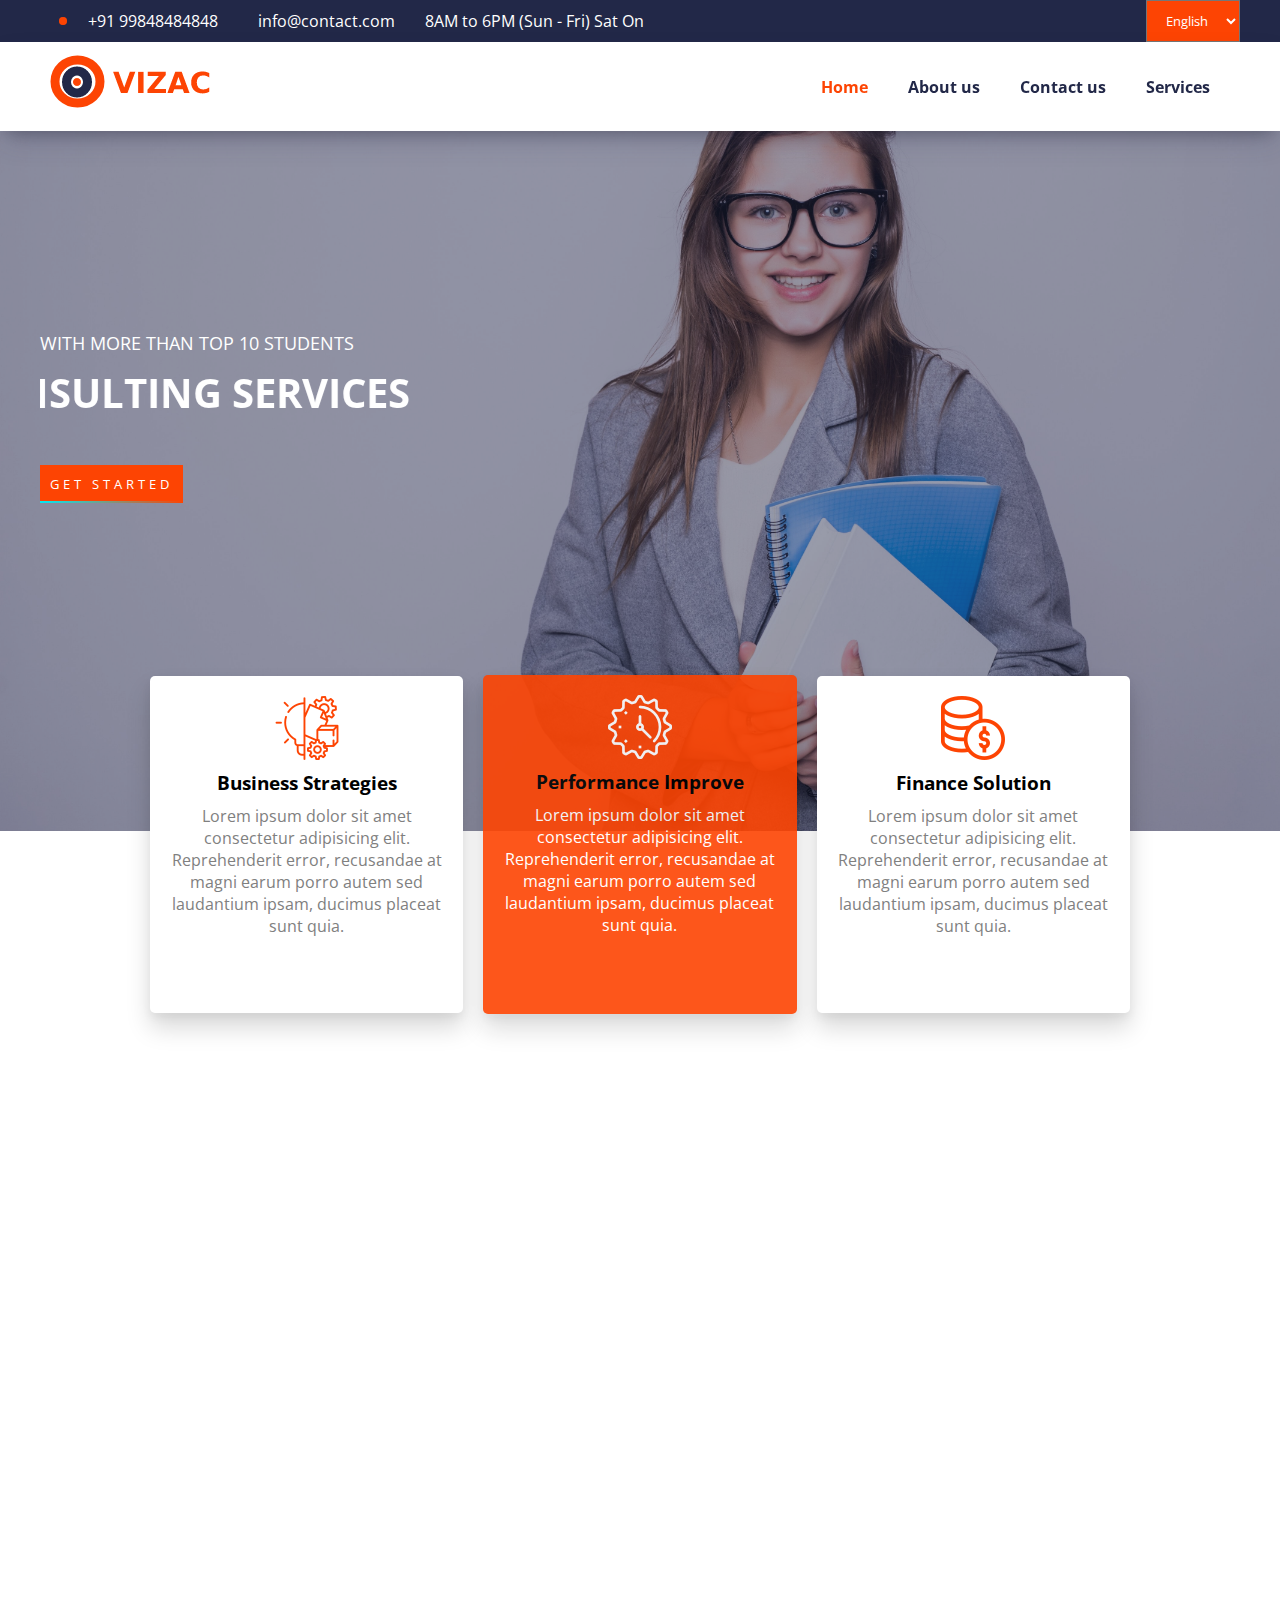
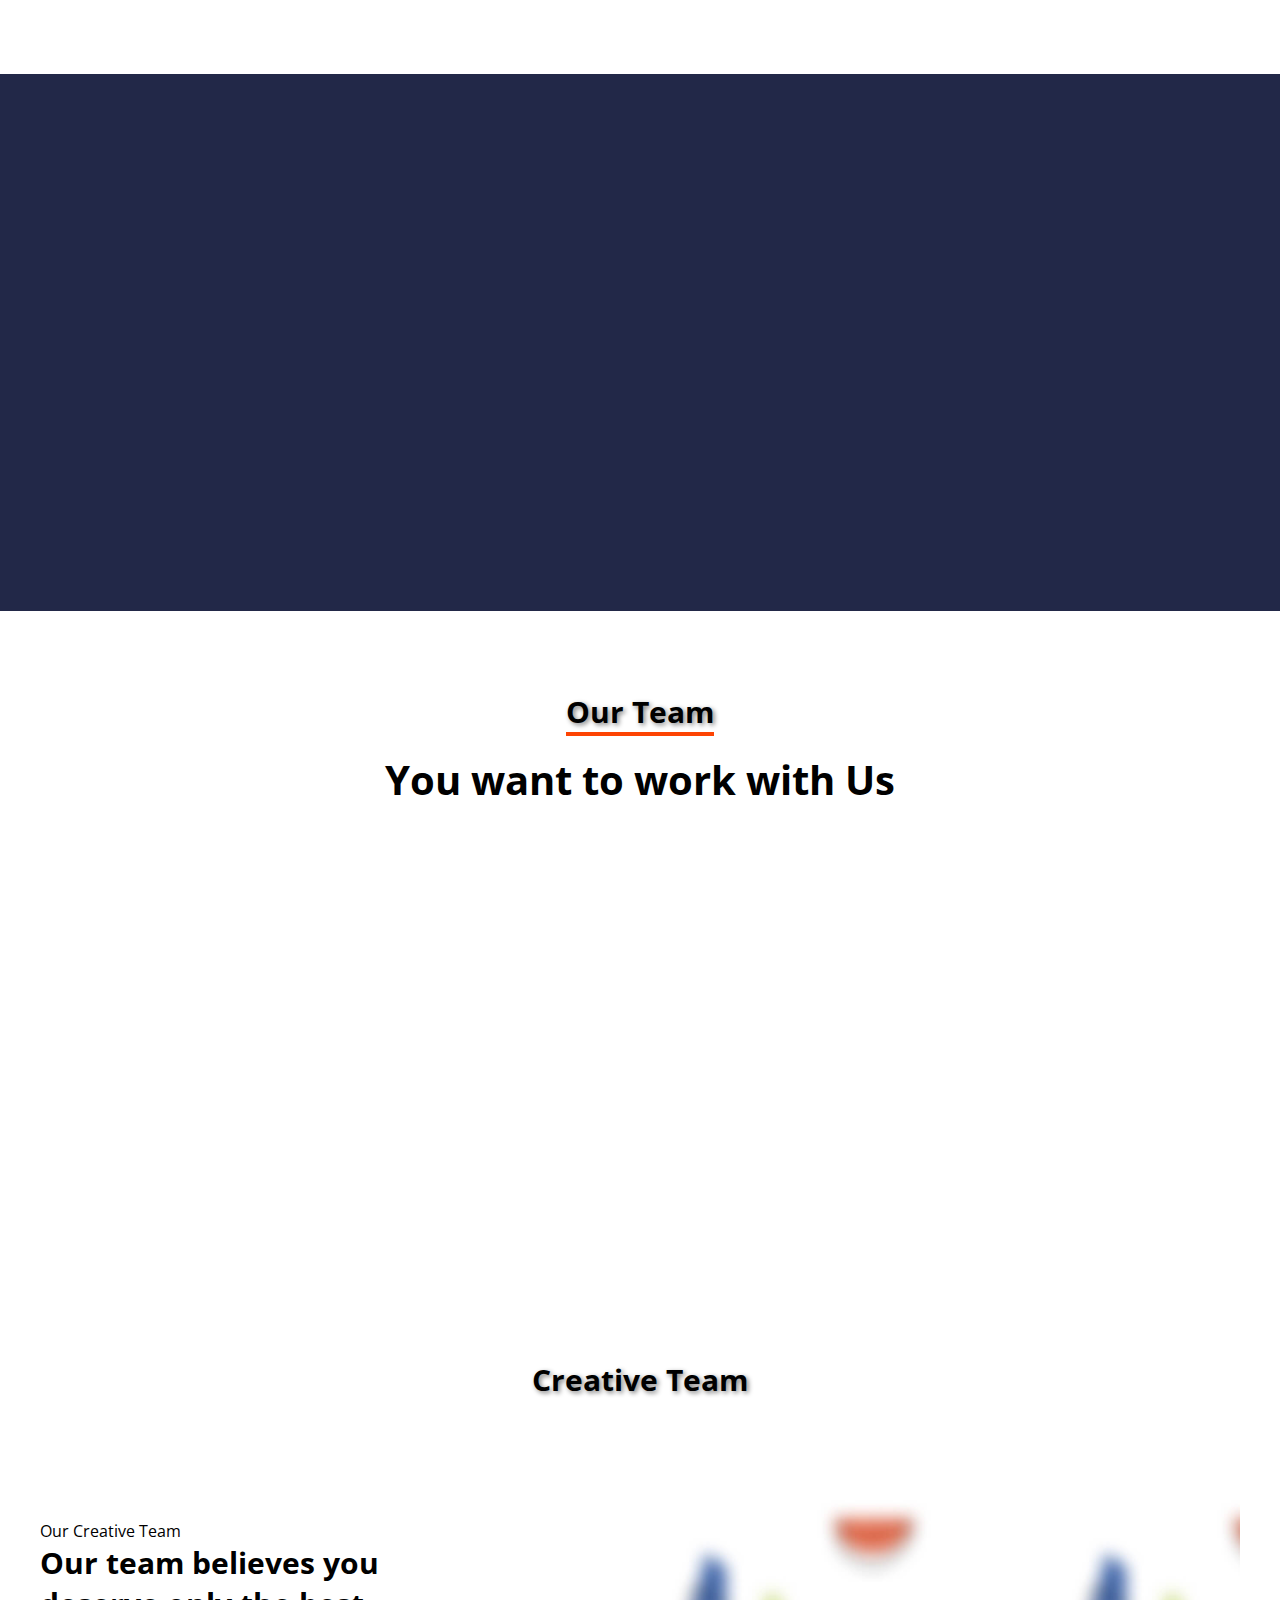
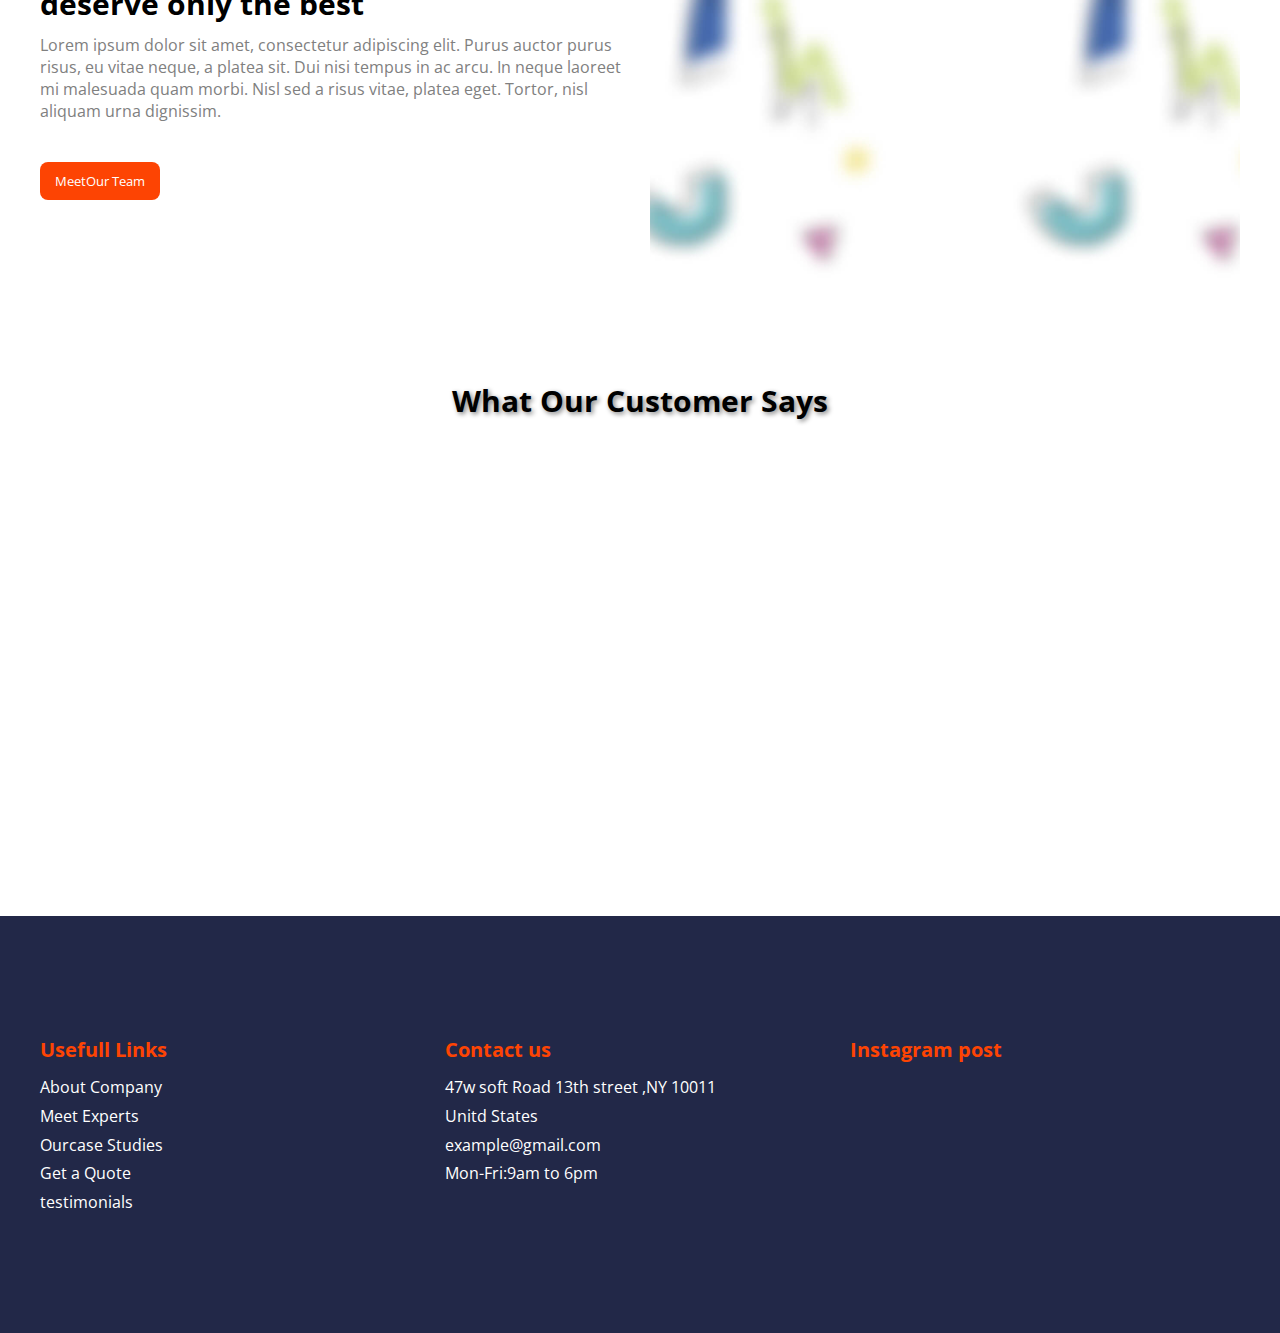
==== images/html/index.html @ 55413242 "12:52 PM 27-12-2022" ====
<!DOCTYPE html>
		<html>
		<head>
			<meta charset="utf-8">
			<meta name="viewport" content="width=device-width, initial-scale=1">
			<link rel="stylesheet" href="../css/style.css">
			<!-- for responsive css link -->
			<link rel="stylesheet" href="../css/responsive.css">

			<link href="https://cdn.jsdelivr.net/npm/remixicon@2.2.0/fonts/remixicon.css" rel="stylesheet">
			<link href="https://cdn.jsdelivr.net/npm/remixicon@2.2.0/fonts/remixicon.css" rel="stylesheet">
			<link href="https://cdn.jsdelivr.net/npm/remixicon@2.2.0/fonts/remixicon.css" rel="stylesheet">
			<title>Vizac Business Consulting</title>
			<link rel="icon" type="image/x-icon" href="../images/fav.png">
			<!-- Animation link -->
			<link rel="stylesheet" href="../css/animate.css">
			<!-- Owl carousel css -->
			<link rel="stylesheet" href="../css/owl.carousel.min.css">
		    <link rel="stylesheet" href="../css/owl.theme.default.min.css">
			<link href="https://fonts.googleapis.com/css2?family=Open+Sans:ital,wght@0,300;0,400;0,500;0,600;0,700;0,800;1,300;1,400;1,500;1,600;1,700;1,800&display=swap" rel="stylesheet">
		    <link href="https://cdn.jsdelivr.net/npm/remixicon@2.2.0/fonts/remixicon.css" rel="stylesheet">
		</head>
		<body>
			<!-- Header Section Start Here -->
		<div class="header">
			<div class="container">
				<div class="mainbox">
					<div class="iconbx1">
						<div class="indicator">	
								<div class="line"></div>
								<div class="live-dot"></div>
						</div>
						<div class="social">
							<a href="#"> <i class="ri-smartphone-fill"></i> +91 99848484848</a>
						</div>
						
						<div class="social  mail">
							<a href="#"> <i class="ri-mail-fill"></i> info@contact.com</a>
						</div>
						
						<div class="social mail">
							<p> <i class="ri-alarm-fill"></i> 8AM to 6PM (Sun - Fri) Sat On</p>
						</div>
					

					</div>
					<div class="iconbx2">
						<select class="select">
							<option value="english">English</option>
							<option value="english">Hindi</option>
							<option value="english">Urdu</option>
							<option value="english">Arabic</option>

						</select>
					</div>
				</div>
			</div>
		</div>
		<!-- Second header start here -->
		<div class="header1">
			<div class="container">
				<div class="mainbox1">
					<div class="logo wow zoomIn"data-wow-duration="1s" data-wow-offset="100" style="visibility: visible; animation-duration: 1s; animation-name: zoomIn;">
						<a href="index.html"><img src="../images/logo.png"></a>
						<!-- <img src=""> <-->	
					</div>
					<div class="box1">
						<ul class="menu">
							<li><a href="#"style="color: #fd4403;">Home</a></li>
							<li><a href="about.html">About us</a></li>
							<li><a href="contact.html">Contact us</a></li>
							<li><a href="services.html">Services</a></li>
						
							<!-- <li><a href="#">Blog</a></li>
							<li><a href="#">Pages</a></li>
							<li><a href="#">Case Study</a></li> -->
							<!-- <i class="ri-search-line"></i> -->
						</ul>
							<div class="barger">
							<i class="ri-menu-line"></i>
						    </div>
						
					</div>
				</div>
			</div>
		</div>
	  
		<!-- Hero section start here -->
		<div class="bg1">
			<div class="container">
			 <div class="parent">
			 	<p class="para1 wow bounceInUp">With more than top 10 Students</p>
			 	<marquee direction="right"scrollamount="10" style="max-width:500px">
				<h1 class="heading2">Providing Quality Consulting Services</h1>
			 	</marquee>
				<div class="box2">
				<button class="bt">Get Started <i class="ri-arrow-right-s-line"></i>
			              <span></span>
		                  <span></span>
		                  <span></span>
		                  <span></span>                
				</button>
		
				</div>
			 </div>
			     
			</div>
		</div>
		<!-- Here section close here -->

		<div class="container1">
			<div class="mainbox2">
				<div>
					<img src="../icons/idea.png">
					<h3 class="headbx"> Business Strategies</h3>
					<p class="para">Lorem ipsum dolor sit amet consectetur adipisicing elit. Reprehenderit error, recusandae at magni earum porro autem sed laudantium ipsam, ducimus placeat sunt quia.</p>
				   <button class="btn2 wow pulse animated"data-wow-delay="300ms" data-wow-duration="1s">Get Started <i class="ri-arrow-right-s-line"></i></button>
				</div>
				<div>
					<img src="../icons/time.png">
					<h3 class="headbx"> Performance Improve</h3>
					<p class="para2">Lorem ipsum dolor sit amet consectetur adipisicing elit. Reprehenderit error, recusandae at magni earum porro autem sed laudantium ipsam, ducimus placeat sunt quia. </p>
				    <button class="btnn wow pulse animated"data-wow-delay="300ms" data-wow-duration="1s">Get Started <i class="ri-arrow-right-s-line"></i></button>
					</div>
				<div>
					<img src="../icons/money.png">
		            <h3 class="headbx">Finance Solution</h3>
					<p class="para">Lorem ipsum dolor sit amet consectetur adipisicing elit. Reprehenderit error, recusandae at magni earum porro autem sed laudantium ipsam, ducimus placeat sunt quia.</p>

				    <button class="btn2 wow pulse animated"data-wow-delay="300ms"  data-wow-duration="1s">Get Started <i class="ri-arrow-right-s-line"></i></button>
					</div>

			</div>
		</div>

		<!-- first Section -->
		<section>                 
			<div class="container section" >
				<div class="mainboox1 wow bounceInDown center"data-wow-duration="1s" data-wow-delay="1s">
					<div class="bx1 wow bounceInRight">
						<img src="../images/imgs.jpg" class="image">
						<div class="overlay">
							<div class="text">Saika jannat</div>
						</div>
					</div>
					<div class="bx2">
						<h1 class="headbx1"><span style="color:#222848; border-bottom: 3px solid #fd4403; font-weight: bold;">Our Mission</span> Values and Moto</h1>
						<p class="parabx1">Lorem ipsum, dolor, sit amet consectetur adipisicing elit. Explicabo, dolorem, quo dolores earum perferendis et vitae soluta obcaecati sint eius in. Corporis rem voluptas soluta? Eveniet doloremque, et. Reiciendis, ipsam?</p>
						<br><br>
						<p class="down"><i class="ri-arrow-drop-down-line"></i> Reprehenderit error, recusandae at magni </p>
						<p class="down"> <i class="ri-arrow-drop-down-line"></i> Reprehenderit error, recusandae at magni</p>
						<p class="down"> <i class="ri-arrow-drop-down-line"></i> Reprehenderit error, recusandae at magni</p>
				        <button class="btn3 wow pulse animated"data-wow-delay="300ms"  data-wow-duration="1s">Get Started <i class="ri-arrow-right-s-line"></i></button>
					</div>
				</div>
			</div>
			
		</section>
		<!-- Services Section -->

		<section class="header3">
			<div class="container">
				<div class="mainboox2">
					<div class="header3imgbx">
						<img src="../images/p.png"class="image1 wow slideInLeft"data-wow-duration="1s" data-wow-delay="1s">
					</div>
					<div class="servicesbx wow slideInRight"data-wow-duration="1s" data-wow-delay="1s">
						<p class="parabx2">OUR SERVICES</p>
						<h2 class="headbx2">Number Speak Our Past & Feature</h2>
						<div class="yearbox">
						<div>
							<h3>25+ </h3>
							<p>Years Of Experience</p>
						</div>
						<div>
							<h3>783+ </h3>
							<p>Happy Customers</p>
						</div>
					</div>
					</div>
					
					
				</div>
			</div>
		</section>
		<!-- Contact Section -->
		<section>     

		 <div class="container">
		 	<h1 class="headingbox1 logo"><span style="border-bottom:4px solid #fd4403;">Our Team</span></h1>
		 	<h1 class="headingbox2">You want to work with Us</h1>
		 	<div class="mainbooox wow bounceInLeft center "data-wow-duration="1s" data-wow-delay="1s">
		 	<div class="nametxt">
		 	<div class="imgbx1">
		 	<img src="../images/img3.jpg">
		 	</div>
		         <h3>Mitchel Sweedon</h3>
		         <p>CEO & Founder</p>
		         <div class="socialbox">
		   			<i class="ri-facebook-fill"></i>
		   			<i class="ri-twitter-fill"></i>
		   			<i class="ri-linkedin-fill"></i>
		   			<i class="ri-google-fill"></i>
				  </div>
		 		</div>
		 		<div class="nametxt">
		 			<div class="imgbx1">
		 	                <img src="../images/imgs.jpg">
		 	                </div>
		 		  <h3>Mitchel Sweedon</h3>
		          <p>CEO & Founder</p>
		           <div class="socialbox">
		   			<i class="ri-facebook-fill"></i>
		   			<i class="ri-twitter-fill"></i>
		   			<i class="ri-linkedin-fill"></i>
		   			<i class="ri-google-fill"></i>
				  </div>
		 		</div>
		 		<div class="nametxt  wow bounceInLeft center"data-wow-duration="1s" data-wow-delay="1s">
		 			<div class="imgbx1">
		 	                <img src="../images/img2.jpg">
		 	                </div>
		 		   <h3>Mitchel Sweedon</h3>
		           <p>CEO & Founder</p>
		           <div class="socialbox">
		   			<i class="ri-facebook-fill"></i>
		   			<i class="ri-twitter-fill"></i>
		   			<i class="ri-linkedin-fill"></i>
		   			<i class="ri-google-fill"></i>
				  </div>
		 		</div>
		 	</div>
		 </div>
			
		</section>
		<!-- section of skills -->
		<!--  <div class="heading6 wow pulse animated"data-wow-delay="300ms"  data-wow-duration="1s">
				<h1><span style="border-bottom:5px solid #fd4403;text-shadow: 2px 2px 5px grey;">My Skills</span></h1>
		 </div> -->
		<!-- <section class="header4">

			<div class="container">
				<div class="progresbx">
					
					<div class="skills">
						<div class="outer">
							<div class="inner">
								<div id="number">
								90%
								</div>
							</div>
							<svg xmlns="http://www.w3.org/2000/svg" version="1.1" width="160px" height="160px">
				         <defs>
				            <linearGradient id="GradientColor">
				               <stop offset="0%" stop-color="#e91e63" />
				               <stop offset="100%" stop-color="#673ab7" />
				            </linearGradient>
				         </defs>
		                   <circle cx="80" cy="80" r="70" stroke-linecap="round" />
		                </svg>
						</div>
						<h3 class="skiltitle">HTML</h3>

					</div>
					<div class="skills">
						<div class="outer1">
							<div class="inner">
								<div id="number">
									80%
								</div>
							</div>
							<svg xmlns="http://www.w3.org/2000/svg" version="1.1" width="160px" height="160px">
				         <defs>
				            <linearGradient id="GradientColor">
				               <stop offset="0%" stop-color="#e91e63" />
				               <stop offset="100%" stop-color="#673ab7" />
				            </linearGradient>
				         </defs>
		                   <circle cx="80" cy="80" r="70" stroke-linecap="round" />
		                </svg>
						</div>
						<h3 class="skiltitle">CSS</h3>
					</div>
					<div class="skills">
						<div class="outer2">
							<div class="inner">
								<div id="number">
								50%
								</div>
							</div>
							<svg xmlns="http://www.w3.org/2000/svg" version="1.1" width="160px" height="160px">
				         <defs>
				            <linearGradient id="GradientColor">
				               <stop offset="0%" stop-color="#e91e63" />
				               <stop offset="100%" stop-color="#673ab7" />
				            </linearGradient>
				         </defs>
		                   <circle cx="80" cy="80" r="70" stroke-linecap="round" />
		                </svg>
						</div>
						<h3 class="skiltitle">Java Script</h3>
					</div>
				</div>
				<div class="progresbx">
					
					<div class="skills">
						<div class="outer3">
							<div class="inner">
								<div id="number">
								90%
								</div>
							</div>
							<svg xmlns="http://www.w3.org/2000/svg" version="1.1" width="160px" height="160px">
				         <defs>
				            <linearGradient id="GradientColor">
				               <stop offset="0%" stop-color="#e91e63" />
				               <stop offset="100%" stop-color="#673ab7" />
				            </linearGradient>
				         </defs>
		                   <circle cx="80" cy="80" r="70" stroke-linecap="round" />
		                </svg>
						</div>
						<h3 class="skiltitle">Photoshop</h3>

					</div>

					<div class="skills">
						<div class="outer4">
							<div class="inner">
								<div id="number">
									90%
								</div>
							</div>
							<svg xmlns="http://www.w3.org/2000/svg" version="1.1" width="160px" height="160px">
				         <defs>
				            <linearGradient id="GradientColor">
				               <stop offset="0%" stop-color="#e91e63" />
				               <stop offset="100%" stop-color="#673ab7" />
				            </linearGradient>
				         </defs>
		                   <circle cx="80" cy="80" r="70" stroke-linecap="round" />
		                </svg>
						</div>
						<h3 class="skiltitle">Next.js</h3>
					</div>
					<div class="skills">
						<div class="outer5">
							<div class="inner">
								<div id="number">
								60%
								</div>
							</div>
							<svg xmlns="http://www.w3.org/2000/svg" version="1.1" width="160px" height="160px">
				         <defs>
				            <linearGradient id="GradientColor">
				               <stop offset="0%" stop-color="#e91e63" />
				               <stop offset="100%" stop-color="#673ab7" />
				            </linearGradient>
				         </defs>
		                   <circle cx="80" cy="80" r="70" stroke-linecap="round" />
		                </svg>
						</div>
						<h3 class="skiltitle">React.js</h3>
					</div>
					
				</div>
			</div>
			
		</section> -->
		<!-- creative team -->
		<section>
			<div class="container">
			<h1 class="headingbox1">Creative Team</h1>	

				<div class="creativeteambx">
			     <div>
			    
		         <p class="paragraph1"> 
		         	Our Creative Team
		         </p>
		         <h1 class="headingbox3">
		         	Our team believes you <br> deserve only the best
		         </h1>
		         <p class="paragrapgh2">Lorem ipsum dolor sit amet, consectetur adipiscing elit. Purus auctor purus risus, eu vitae neque, a platea sit. Dui nisi tempus in ac arcu. In neque laoreet mi malesuada quam morbi. Nisl sed a risus vitae, platea eget. Tortor, nisl aliquam urna dignissim.</p>
		         <button class="btn4">MeetOur Team</button>
				</div>
			    
				<div class="team2">
					<ul class="menu3 ">
						<li class="list wow pulse animated" data-wow-delay="300ms"  data-wow-duration="1s" data-wow-iteration="infinite" ><img src="../images/profie2.JPG"></li>
						<li class="list wow pulse animated" data-wow-delay="300ms"  data-wow-duration="1s" data-wow-iteration="infinite" ><img src="../images/profie1.jpeg"></li>
						<li class="list wow pulse animated" data-wow-delay="300ms"  data-wow-duration="1s" data-wow-iteration="infinite" ><img src="../images/img2	.jpg"></li>
						<li class="list wow pulse animated" data-wow-delay="300ms"  data-wow-duration="1s" data-wow-iteration="infinite" ><img src="../images/profie1.jpeg"></li>
						<li class="list wow pulse animated" data-wow-delay="300ms"  data-wow-duration="1s" data-wow-iteration="infinite" ><img src="../images/profie2.jpg"></li>

					</ul>
				</div>
			   </div>
			</div>
			
		</section>
		<!-- Testimonial page -->
		<section>
			<div class="container">
			<h1 class="headingbox1">What Our Customer Says</h1>	
			<div class="testimonial owl-carousel wow bounceInUp center"data-wow-duration="2s" data-wow-delay="2s">	
				<div>
					<div class="testimonial-box">
					<p class="paratext">
					<i class="ri-double-quotes-l"></i>
					Lorem, ipsum dolor sit amet consectetur adipisicing, elit. Illum qui, repellat. Explicabo sit, consectetur alias, autem deleniti in laboriosam amet possimus natus veritatis quos vero sunt sint mollitia quas? Maiores.
					<i class="ri-double-quotes-r"></i>
				   </p>
				   <div class="profilebx">	
				   		<div class="imgbx"><img src="../images/p.png"></div>
				   		<div class="contbx">
				   			<h3>Selena Rock</h3>
				   			<p>CTO</p>
				   		</div>

				   </div>	
				</div>
				</div>
				<div>
					<div class="testimonial-box">
					<p class="paratext">
					<i class="ri-double-quotes-l"></i>
					Lorem, ipsum dolor sit amet consectetur adipisicing, elit. Illum qui, repellat. Explicabo sit, consectetur alias, autem deleniti in laboriosam amet possimus natus veritatis quos vero sunt sint mollitia quas? Maiores.
					<i class="ri-double-quotes-r"></i>
				   </p>
				   <div class="profilebx">	
				   		<div class="imgbx"><img src="../images/p.png"></div>
				   		<div class="contbx">
				   			<h3>Selena Rock</h3>
				   			<p>CTO</p>
				   		</div>
				   </div>	
				</div>
				</div>
					<div>
					<div class="testimonial-box">
					<p class="paratext">
					<i class="ri-double-quotes-l"></i>
					Lorem, ipsum dolor sit amet consectetur adipisicing, elit. Illum qui, repellat. Explicabo sit, consectetur alias, autem deleniti in laboriosam amet possimus natus veritatis quos vero sunt sint mollitia quas? Maiores.
					<i class="ri-double-quotes-r"></i>
				   </p>
				   <div class="profilebx">	
				   		<div class="imgbx"><img src="../images/p.png"></div>
				   		<div class="contbx">
				   			<h3>Selena Rock</h3>
				   			<p>CTO</p>
				   		</div>
				   </div>	
				</div>
				</div>
					<div>
					<div class="testimonial-box">
					<p class="paratext">
					<i class="ri-double-quotes-l"></i>
					Lorem, ipsum dolor sit amet consectetur adipisicing, elit. Illum qui, repellat. Explicabo sit, consectetur alias, autem deleniti in laboriosam amet possimus natus veritatis quos vero sunt sint mollitia quas? Maiores.
					<i class="ri-double-quotes-r"></i>
				   </p>
				   <div class="profilebx">	
				   		<div class="imgbx"><img src="../images/p.png"></div>
				   		<div class="contbx">
				   			<h3>Selena Rock</h3>
				   			<p>CTO</p>
				   		</div>
				   </div>	
				</div>
				</div>
			</div>

		</div>
		</section>

		<!-- Footer -->
		<section class="header3">
			<div class="container">
				<div class="mainboox4">
					<div>
						<h4 class="head1">Usefull Links</h4>
						<ul class="menu1">
							<li><a href="#">About Company</a></li>
							<li><a href="#">Meet Experts</a></li>
							<li><a href="#">Ourcase Studies</a></li>
							<li><a href="#">Get a Quote</a></li>
							<li><a href="#">testimonials</a></li>

						</ul>
					</div>
						<div>
						<ul class="menu2">
						    <h4 class="head2">Contact us</h4>
							<li><a href="#">47w soft Road 13th street ,NY 10011</a></li>
							<li><a href="#">Unitd States</a></li>
							<li><a href="#">example@gmail.com</a></li>
							<li><a href="#">Mon-Fri:9am to 6pm</a></li>

						</ul>
						<div class="icon">
							<div class="iconboox wow rollIn center"data-wow-duration="1s" data-wow-delay="1s">
								<i class="ri-whatsapp-line"></i>
								<i class="ri-facebook-line"></i>
								<i class="ri-instagram-line"></i>
							</div>
						</div>
					</div>
					<div class="post">
						<h1 class="head3">Instagram post</h1>
					  <div class="footerimgbx wow bounceInUp center"data-wow-duration="2s" data-wow-delay="2s">
					  	<div><img src="../images/imgs.jpg"></div>
						<div><img src="../images/img2.jpg"></div>
						<div><img src="../images/img3.jpg"></div>
						<div><img src="../images/img3.jpg"></div>
						<div><img src="../images/imgs.jpg"></div>
						<div><img src="../images/img2.jpg"></div>
					  </div>
				    </div>
			        </div>
		          </div>
		    </section>

		<script src="../carousel/jquery-3.6.2.min.js"></script>
		<script src="../carousel/owl.carousel.min.js"></script>
		<script>
			$(document).ready(function(){
		  $(".owl-carousel").owlCarousel();
		});
	// 		var owl = $('.owl-carousel');
	// owl.owlCarousel({
	//     items:2,
	//     loop:true,
	//     margin:20,
	//     autoplay:true,
	//     autoplayTimeout:2000,
	//     autoplayHoverPause:true

	// });
	// $('.play').on('click',function(){
	//     owl.trigger('play.owl.autoplay',[1000])
	// })
	// $('.stop').on('click',function(){
	//     owl.trigger('stop.owl.autoplay')
	// })
$('.owl-carousel').owlCarousel({
    loop:true,
    margin:10,
    responsiveClass:true,
    responsive:{
        0:{
            items:1,
            nav:true
        },
        600:{
            items:1,
            nav:false
        },
        1000:{
            items:2,
            nav:true,
            loop:false
        }
    }
})
	</script>
    <script src="../carousel/wow.min.js"></script>
     <script>
          new WOW().init();
     </script>
     <script>
     	$(document).ready (function(){
     		$(".ri-menu-line").click(function(){
     			$(".menu").slideToggle(1000);
     		})
     	});
     </script>
		</body>
		</html>
---- images/css/style.css ----
*{
	margin: 0;
	padding: 0;
    font-family: 'Open Sans', sans-serif;
} 
.header{
	width: 100%;
	background: #222848;
}
.container{
	width: 100%;
	max-width: 1200px;
	margin: auto;
}
.mainbox{
	display: flex;
	justify-content: space-between;

}

.iconbx1{
	display: flex;
}
.social{
	margin-left: 20px;
	color: white;
	display: flex;
	align-items: center;
}

.social a{
	color: white;
	text-decoration: none;
	display: flex;
	align-items: center;
}
.social a i{
	margin: 10px;
}
.social p i{
	margin-right: 10px;
}
.social p{
	display: flex;
	align-items: center;
}
.select{
	padding: 10px 15px;
	background: #fd4403;
	outline: none;
	color: white

}
.header1{
	width: 100%;
	background: white;
	position: sticky;
	top: 0;
	z-index: 10000;
	box-shadow: rgba(50, 50, 93, 0.25) 0px 13px 27px -5px, rgba(0, 0, 0, 0.3) 0px 8px 16px -8px;
}
.mainbox1{
	display: flex;
	justify-content:space-between;
	align-items: center;
	padding: 10px;
}
.logo a{
	font-size: 30px;
    text-decoration: none;
    color: #222848;

}
.menu{
	display: flex;
	align-items: center;
}
.menu li{
	list-style: none;
	margin: 0px 20px;
}
.menu li a{
	color:#222848;
	text-decoration: none;
	font-weight: bold;
}
.home{
	color: #fd4403;
}
.bg1{
	width: 100%;
	height: 700px;
	background-image: url(../images/bg1.jpg);
	background-repeat: no-repeat;
	background-position: top;
	background-size: cover;
	background-attachment: fixed;
	/*margin-top: 30px;*/
}
.bg1::before{
	content: '';
	width: 100%;
	height: 700px;
	background: #22284873;
	position: absolute;


}
.parent{
	z-index: 100;
	position: absolute;
}

.para1{
	

	padding-top: 200px;
	font-size: 18px;
	color: white;
	text-transform: uppercase;

}
.heading2{
    /*color: #fd4403!important;*/
	text-transform: uppercase;
	font-weight: bold;
	color: white;
	font-size: 40px;
	max-width: 600px;
	margin: 0;
	margin-top: 10px;
	
}
/*.btn1{
	padding: 10px 15px;
	background: #fd4403;
	border-radius: 8px;
	border: none;
	color: white;
	outline: none;
	margin-top: 50px;
	transition: 1.5s ease;
}
.btn1:hover{
	color: white;
	background: none;
	border: 2px solid #fd4403;
}*/

/*.box2::after{
	content:'';
	position: absolute;
	width: 100px;
	height: 3px;
	background: #fd4403;
	top: 20px;
	border-radius: 20px;
}*/
.box2{
	display: flex;
	position: relative;
	/*justify-content: center;*/
	align-items: center;
}
.ri-arrow-right-s-line{
	position: relative;
    top: 2px;
}
.container1{
	width: 100%;
	max-width: 1000px;
	margin: auto;
}
.mainbox2 {
    display: flex;
    justify-content: space-between;
    align-items: center;
    margin-top: -166px;
    position: relative;
    z-index: 1000;
    flex-wrap: wrap;
}

.mainbox2 > div{
         display: flex;
         justify-content: center;
         align-items: center;
         flex-flow: column;
	 	width: calc(28.33% - 10px);
	 	/*height: 300px;*/
		background: white;
		padding: 20px;
		margin: 10px;
		/*box-shadow: rgba(0, 0, 0, 0.2) 0px 12px 28px 0px, rgba(0, 0, 0, 0.1) 0px 2px 4px 0px, rgba(255, 255, 255, 0.05) 0px 0px 0px 1px inset;*/
		box-shadow: rgba(0, 0, 0, 0.15) 0px 15px 25px, rgba(0, 0, 0, 0.05) 0px 5px 10px;
		border-radius: 5px;
		transition: 1.5s ease;

	}
	.mainbox2 > div:hover{
		margin-top: -50px;
	}
	.mainbox2 > div:nth-child(2){
		background: #fd4403;
		opacity: 0.9;
		/*color: white!important;*/
	}
	.para2{
		color: white;
		display: flex;
		text-align: center;
		margin-top: 10px;
	}
	.headbx{
		text-align: center;
		margin-top: 10px;
	
	}
	.para{
		display: flex;
		text-align: center;
		color: grey;
		margin-top: 10px;

	}

	.btn2{
	padding: 10px 15px;
	background: #fd4403;
	border-radius: 8px;
	border: none;
	color: white;
	outline: none;
	margin-top: 18px;
}
	.btn3{
	padding: 10px 15px;
	background: white;
	border-radius: 8px;
	border: none;
	color: #fd4403;
	outline: none;
	margin-top: 18px;
}
.active{
	color: #fd4403!important;

}
/*.line{
	height: 5px;
	width: 100px;
	background: red;
	position: relative;
	border-radius: 10px;
	margin-top: 10px;
	margin-left: 30px;
}*/
/*.line:before {
    content: '';
    position: absolute;
    height: 5px;
    width: 29px;
    top: 9px;
    left: 92px;
    background: red;
    transform: rotate(-136deg);
}*/



.live-dot {
    top: 17px;
    height: 0.5rem;
    left: 19px;
    position: relative;
    width: 0.5rem;
    border-radius: 100%;
    background-color: #fc4403;
}

  .live-dot::after {
        content: '';
        display: block;
        height: 100%;
        position: absolute;
        width: 100%;
        
        border-radius: 100%;
        
        background-color: inherit;
        
        animation: 5s ease-out signal infinite;
        opacity: .5;
    }


@keyframes signal {
    0%{
        opacity: 0;
        transform: scale(2);
    }

    100%{
    	opacity: 0.4;
        transform: scale(3);
    }
}

.mainboox1{
	display: flex;
	width: 800px;
	background: white;
	/*box-shadow: rgba(0, 0, 0, 0.25) 0px 14px 28px, rgba(0, 0, 0, 0.22) 0px 10px 10px;*/
	box-shadow: rgba(0, 0, 0, 0.1) 0px 20px 25px -5px, rgba(0, 0, 0, 0.04) 0px 10px 10px -5px;
	margin:auto;
	flex-wrap: wrap;

}
.section{
	padding-top: 100px;

}
.bx1{
	width: 47%;
	height: 450px;
  position: relative;

}
.bx2{
	width: 50%;
	height: 450px;
	padding: 10px;

}
.image{
   object-fit: cover;
   object-position: center;
   width: 100%;
   height: 100%;

}
.overlay{
	position: absolute;
	left: 0;
	right: 0;
	top: 0;
	bottom: 0;
	background:#2228489c;
	opacity: 0;
	transition: 1.5s ease;
}
.bx1:hover .overlay{
	opacity: 1;
}
.text{
	position: absolute;
	font-size: 30px;
	transform: translate(-50%, -50%);
	top: 50%;
	color: white;
	left: 50%;
	text-align: center;
}
/*.image::before{
	content: '';
	position: absolute;
	width: 400px;
	height: 450px;
	background: #22284873;
}*/
.headbx1{
	padding-top: 40px;
	text-align: center;
	font-weight: bold;
	font-size: 25px;
	margin: 0;

}
.parabx1{
	color: grey;
	text-align: center;
	margin-top: 25px;
	line-height: 1.8;
}
	.btn3{
	padding: 10px 15px;
	background: #fd4403;
	border-radius: 8px;
	border: none;
	color: white;
	outline: none;
	display: flex;
	margin: 30px auto;

}

.header3{
	width: 100%;
	background: #222848;
	margin-top: 80px;
}
.down{
	color: grey;
	text-align: center;
}
	.btnn{
	padding: 10px 15px;
	background:white;
	border-radius: 8px;
	border: none;
	color:#fc4403!important;
	outline: none;
	display: flex;
	margin:10px auto;
	
}
.mainboox2{
	display: flex;
	justify-content: space-between;
	align-items: center;
	flex-wrap: wrap;
}
.parabx2{
	color: white;


}
.headbx2{
	font-size: 40px;
	font-weight: bold;
	color: white;
	margin: 0;
}

.servicesbx{
	display: flex;
    flex-flow: column;
    justify-content: center;
}
.image1{
	margin-top: -80px;
}

.yearbox{
	display: flex;
	justify-content: space-between;
	max-width: 310px;
	padding-top: 30px;

}
.yearbox > div{
	border-left: 5px solid #fd4403;
	padding-left: 20px

}

.yearbox > div h3{
	color: #fd4403;
}

.yearbox > div p{
	color: white;
}

.parabx2{
	color:#fd4403;
	max-width: 110px;
	padding-bottom: 5px;

	border-bottom: 3px solid #fd4403;
}
.down i{
	color:#fd4403;
	font-weight: bold;
}
.bx3{
	width: 400px;
	height: 450px;
	padding-right: 10px;

}
.bx3 input{
	width: 100%;
	height: 45px;
	/*padding-left: 5px;*/
	/*border-radius:50px;*/
	border: none;
	outline: none;
	margin: 10px;
	box-shadow: rgba(0, 0, 0, 0.1) 0px 20px 25px -5px, rgba(0, 0, 0, 0.04) 0px 10px 10px -5px;


}
textarea{
	width: 100%;
	height: 80px;
	background: white;
	box-shadow: rgba(0, 0, 0, 0.1) 0px 20px 25px -5px, rgba(0, 0, 0, 0.04) 0px 10px 10px -5px;
	border: none;
	outline: none;
	margin-top: 10px;
	padding-left: 5px;
}

.button1{
	display: flex;
	padding: 10px 20px;
	background:#fd4403;
	color: white;
	margin: 15px auto;
	border-radius: 8px;
	border: none;
	outline: none;
}

/*.contact{
text-align: center;
font-size: 40px;
font-weight: bold;
margin: 0;

}*/

.skills{
	width: 100px;
	height: 100px;
	/*background: red;*/
	position: relative;
}
.outer{
	width: 100px;
	height: 100px;
	border-radius: 50%;
	/*border: 1px solid red;*/
     box-shadow: rgba(0, 0, 0, 0.1) 0px 20px 25px -5px, rgba(0, 0, 0, 0.04) 0px 10px 10px -5px;
	padding: 25px;
	/*background: linear-gradient(red,orange);*/
	stroke: url(#GradientColor);
	stroke-width: 20px;
	stroke-dasharray: 389px;
}

.outer1{
	width: 100px;
	height: 100px;
	border-radius: 50%;
	/*border: 1px solid red;*/
     box-shadow: rgba(0, 0, 0, 0.1) 0px 20px 25px -5px, rgba(0, 0, 0, 0.04) 0px 10px 10px -5px;
	padding: 25px;
	/*background: linear-gradient(red,orange);*/
	stroke: url(#GradientColor);
	stroke-width: 20px;
	stroke-dasharray: 375px;
}
.outer2{
	width: 100px;
	height: 100px;
	border-radius: 50%;
	/*border: 1px solid red;*/
     box-shadow: rgba(0, 0, 0, 0.1) 0px 20px 25px -5px, rgba(0, 0, 0, 0.04) 0px 10px 10px -5px;
	padding: 25px;
	/*background: linear-gradient(red,orange);*/
	stroke: url(#GradientColor);
	stroke-width: 20px;
	stroke-dasharray: 350px;
}
.outer3{
	width: 100px;
	height: 100px;
	border-radius: 50%;
	/*border: 1px solid red;*/
     box-shadow: rgba(0, 0, 0, 0.1) 0px 20px 25px -5px, rgba(0, 0, 0, 0.04) 0px 10px 10px -5px;
	padding: 25px;
	/*background: linear-gradient(red,orange);*/
	stroke: url(#GradientColor);
	stroke-width: 20px;
	stroke-dasharray: 389px;
}
.outer4{
	width: 100px;
	height: 100px;
	border-radius: 50%;
	/*border: 1px solid red;*/
     box-shadow: rgba(0, 0, 0, 0.1) 0px 20px 25px -5px, rgba(0, 0, 0, 0.04) 0px 10px 10px -5px;
	padding: 25px;
	/*background: linear-gradient(red,orange);*/
	stroke: url(#GradientColor);
	stroke-width: 20px;
	stroke-dasharray: 389px;
}
.outer5{
	width: 100px;
	height: 100px;
	border-radius: 50%;
	/*border: 1px solid red;*/
     box-shadow: rgba(0, 0, 0, 0.1) 0px 20px 25px -5px, rgba(0, 0, 0, 0.04) 0px 10px 10px -5px;
	padding: 25px;
	/*background: linear-gradient(red,orange);*/
	stroke: url(#GradientColor);
	stroke-width: 20px;
	stroke-dasharray: 360px;
}
.inner{
	width: 90px;
	height: 90px;
	position: absolute;
    top: 30px;
    left: 28px;
	border-radius: 50%;
	box-shadow: rgba(50, 50, 93, 0.25) 0px 2px 5px -1px, rgba(0, 0, 0, 0.3) 0px 1px 3px -1px;
	/*border: 1px solid red;*/
	display: flex;
	align-items: center;
	justify-content: center;

}
#number{
	font-weight: bold;
	color: #555;
}
circle{
	fill: none;
	stroke: url(#GradientColor);
	stroke-width: 20px;
	/*stroke-dasharray: 472px;
	stroke-dashoffset: 0;*/
	animation: saika 2s linear forwards;
}
svg{
	
    position: absolute;
    top: -3px;
    left: -5px;

}
@keyframes saika{
	100%{
		stroke-dashoffset: 765;
	}
}

.header4{
	width: 100%;
	padding-bottom: 250px;
	background: #ececec61;

}

.progresbx{
	display: flex;
	justify-content: space-between;
	max-width: 800px;
	margin: auto;
	align-items: center;
	padding-top: 150px;
	flex-wrap:wrap;

}
.heading6{
	text-align: center;
	margin-top: 50px;
	margin-bottom: 50px;
}
.skiltitle{
	text-align: center;
    margin-top: 20px;
    margin-left: 27px;
    color: #626262e8;
}
.testimonial{
	display: flex;
	justify-content: space-between;
	align-items: center;
    padding-top: 70px;
}
.testimonial > div{
	/*width: calc(50% - 10px);*/
	/*height: 350px;*/
	border-radius: 10px;
	/*padding: 30px;*/
	background: white;
     /*box-shadow: rgba(33, 35, 38, 0.1) 0px 10px 10px -10px;*/
     /*box-shadow: rgba(17, 17, 26, 0.1) 0px 4px 16px, rgba(17, 17, 26, 0.05) 0px 8px 32px;*/

	
}
.paratext {
    padding-top: 50px;
    color: grey;
    padding-left: 20px;
    font-size: 20px;
    padding-bottom: 10px;
    line-height: 1.8;
}
.testimonial-box{
	position: relative;
	border: 1px solid #ddd;

}

.ri-double-quotes-l {
    position: absolute;
    left: 3px;
    top: -11px;
    color: #fd612a;
    font-size: 45px;
}

.ri-double-quotes-r{
	position: absolute;
	  left: 3px;
    bottom: 0px;
    color: #fd612a;
    font-size: 45px;
    left: 376px;
    top: 151px;
}
.profilebx{
	display: flex;
	align-items: center;
	padding-left: 15px;
	padding-bottom: 20px;
}
.imgbx img{
	width:100%;
	object-fit: cover;
	border-radius: 50px;
}

.imgbx{
	width: 75px;
	display: flex;
	justify-content: center;
	align-items: center;
	overflow: hidden;
	height: 75px;
	border-radius: 50px;
	background: #ddd;
}
.contbx{
	padding-left: 10px;
}

.contbx p{
	color: #888787;
	font-size: 14px;
}

.contbx h3{
	color: #fd612a;
}
/*.post{

	display: flex;
	max-width: 600px;
}*/

.mainboox4{
	display: flex;
	justify-content: space-between;
	padding-top: 120px;
	flex-wrap: wrap;
}

.mainboox4 > div{
	width: calc(33.33% - 10px);

}

.footerimgbx {
	display: flex;
	justify-content: space-between;
	flex-wrap:wrap ;
}

 .footerimgbx div{
	width: 100px;
	height: 100px;
	margin-top: 10px;
	/*background: red;*/
	border: 10px groove white;
}
.menu1 li{
  list-style: none;
  line-height: 1.8;

}
.menu1 li a{
	text-decoration: none;
	color: white;
}
.menu2 li{
  list-style: none;
  line-height: 1.8;
}
.menu2 li a{
	text-decoration: none;
	color: white;
}
.head1{
	color: #fd4403;
	font-size: 20px;
	padding-bottom: 10px;

}
.head2{
	font-size: 20px;
	color: #fd4403;
	padding-bottom: 10px;
	


}
.head3{
	font-size: 20px;
	color: #fd4403;
	padding-bottom: 10px;
}
.iconboox{
	display: flex;
	/*justify-content: center;*/
}

.iconboox i{
 display: flex;
 justify-content: center;
 align-items: center;
 width: 40px;
 height: 40px;
 border-radius: 50px;
 background: #fd4403;
 margin: 10px;
 font-size: 18px;
 color: white;

}


.footerimgbx div img{
	width: 100%;
	height: 100%;
	object-fit: cover;
}
.mainbooox{
	display: flex;
	justify-content: space-between;
	align-items: center;
	padding-top: 100px;
	flex-wrap: wrap;
}
.mainbooox > div{
	width: calc(33.33% - 10px);
	background: white;
     box-shadow: rgba(17, 17, 26, 0.1) 0px 4px 16px, rgba(17, 17, 26, 0.05) 0px 8px 32px;

}
.mainbooox img{
	width: 100%;
	height: 250px;
	object-fit: cover;
}
.imgbx1{
 width: 100%;
 height: 250px;
 overflow: hidden;
}
.nametxt{
	text-align: center;
}

.nametxt p{
	font-size: 14px;
}
.socialbox{
	display: flex;
    justify-content: center;
    border-top: 2px solid #fd4403;
    margin-top: 16px;
}

.socialbox i{
	height: 40px;
	width: 40px;
	border-radius: 50px;
	background: #ddd;
	display: flex;
	font-size: 20px;
	align-items: center;
	justify-content: center;
	margin: 10px;
	transition: 1.5s ease;

}

.socialbox i:hover{
	background: #fd4403;
	color: white;
}
.mainbooox div{
	overflow: hidden;

}
.mainbooox div img:hover{
  transform: scale(1.2);
}
.mainbooox div img{
	transition: 1.5s ease;

}


.bt{
    position: relative;
    display: inline-block;
    padding: 10px 10px;
    margin: 40px 0;
    color: white;
    background: #fd4403;
    text-decoration: none;
    text-transform: uppercase;
    transition: 0.5s;
    letter-spacing: 4px;
    overflow: hidden;
    margin-right: 50px;
   
}
.bt:hover{
    background: #222848;
    color: white;
    box-shadow: 0 0 5px #222848,
                0 0 25px #222848,
                0 0 50px #222848,
                0 0 200px #222848;
     -webkit-box-reflect:below 1px linear-gradient(transparent, #0005);
}
.bt:nth-child(1){
    /*filter: hue-rotate(270deg);*/
    border: none;
}
.bt:nth-child(2){
    filter: hue-rotate(110deg);
}
.bt span{
    position: absolute;
    display: block;
}
.bt span:nth-child(1){
    top: 0;
    left: 0;
    width: 100%;
    height: 2px;
    background: linear-gradient(90deg,transparent,#03e9f4);
    animation: animate1 1s linear infinite;
}
@keyframes animate1{
    0%{
        left: -100%;
    }
    50%,100%{
        left: 100%;
    }
}
.bt span:nth-child(2){
    top: -100%;
    right: 0;
    width: 2px;
    height: 100%;
    background: linear-gradient(180deg,transparent,#03e9f4);
    animation: animate2 1s linear infinite;
    animation-delay: 0.25s;
}
@keyframes animate2{
    0%{
        top: -100%;
    }
    50%,100%{
        top: 100%;
    }
}
.bt span:nth-child(3){
    bottom: 0;
    right: 0;
    width: 100%;
    height: 2px;
    background: linear-gradient(270deg,transparent,#03e9f4);
    animation: animate3 1s linear infinite;
    animation-delay: 0.50s;
}
@keyframes animate3{
    0%{
        right: -100%;
    }
    50%,100%{
        right: 100%;
    }
}


.bt span:nth-child(4){
    bottom: -100%;
    left: 0;
    width: 2px;
    height: 100%;
    background: linear-gradient(360deg,transparent,#03e9f4);
    animation: animate4 1s linear infinite;
    animation-delay: 0.75s;
}
@keyframes animate4{
    0%{
        bottom: -100%;
    }
    50%,100%{
        bottom: 100%;
    }
}
.headingbox1{
	text-align: center;
	text-shadow: 2px 2px 5px grey;
	font-size: 30px;
	padding-top: 80px; 
	margin:0;
 }


 .headingbox2{
  text-align:center; 
  margin: 0;
  padding-top: 20px;
  font-size: 40px;
 }
.owl-nav{
	display: block!important;
}

.owl-prev span{
	  border-radius: 7px;
    height: 25px;
    position: absolute;
    padding: 10px;
    font-size: 27px;
    color: #9b9595;
    width: 20px;
    background: #f5f5f5;
    top: 14px;
    left: -3px;
    display: flex;
    align-items: center;
    justify-content: center;
}

.owl-next span{
	    border-radius: 7px;
    height: 25px;
    position: absolute;
    color: #9b9595;
    padding: 10px;
    font-size: 27px;
    width: 20px;
    background: #f5f5f5;
    top: 14px;
    left: 29px;
    display: flex;
    align-items: center;
    justify-content: center;
}

.creativeteambx{
	display: flex;
	justify-content: space-between;
	align-items: center;
	padding-top: 100px;
	flex-wrap: wrap;
}
.creativeteambx > div{
	width: calc(50% - 10px);
	height: 400px;
	/*background: red;*/
}
.team2{
width: 100%;
background-size: contain;
background-position: center;
background-image: url(../images/img5.jpg);
}
.paragraph1{
	padding-top: 20px;
}
.paragrapgh2{
	color: grey;
	padding-top: 10px;
}
.headingbox3{
	font-size: 30px;
	font-weight: bold;
}
	.btn4{
	padding: 10px 15px;
	background: #fd4403;
	border-radius: 8px;
	border: none;
	color: white;
	outline: none;
	margin-top: 40px;
}
.menu3 li{
	width: 70px;
	height: 70px;
	background: pink;
	border-radius: 50px;
	overflow: hidden;
	list-style: none;
}
.menu3 li img{
	width:70px;
	object-fit: cover;
	height:70px;
}
.menu3 li:nth-child(1){
	position: absolute;
	    left: 217px;
	    top: 40px;
}
   

.menu3{
	position: relative;
}
.menu3 li:nth-child(2){
    position: absolute;
    right: 81px;
    top: 83px;
}
.menu3 li:nth-child(3){
  position: absolute;
    right: 97px;
    top: 301px;
}
.menu3 li:nth-child(4){
     position: absolute;
    right: 440px;
    top: 178px;
}

.menu3 li:nth-child(5){
    position: absolute;
    right: 375px;
    top: 331px;
}

.background1{
	width: 100%;
	height: 100vh;
	background-size: cover;
	background-position: center;
	background-image: url("../images/about.jpg");
	display: flex;
	justify-content: center;
	align-items: center;
	color: white;
	font-size: 90px;

}
.background2{
	width: 100%;
	height: 100vh;
	background-size: cover;
	background-position: center;
	background-image: url("../images/contact.jpg");
	display: flex;
	justify-content: center;
	align-items: center;
	color: white;
	font-size: 90px;
}
.background2::before{
	content: '';
	position: absolute;
	width: 100%;
	height: 100vh;
	background:#0000009e;
}
.sec{
	padding-top: 100px!important;
}
.const{
	z-index: 1000;
}


.contactbx{
	display: flex;
	justify-content: space-between;
	padding-top: 100px;
	flex-wrap: wrap;

}
.contactbx > div{
	width: calc(48% - 10px);
	/*height: 400px;*/
	background:white;
     box-shadow: rgba(0, 0, 0, 0.1) 0px 20px 25px -5px, rgba(0, 0, 0, 0.04) 0px 10px 10px -5px;

}
.map iframe{
	width: 100%;
	height: 100%;
	object-fit: cover;
}
.inputbox{
	display: flex;

}
.inputbox > input{
	width: 50%;
	height: 40px;
    border: none;
    /*box-shadow: rgba(0, 0, 0, 0.45) 0px 25px 20px -20px;*/
    box-shadow: rgba(17, 17, 26, 0.05) 0px 4px 16px, rgba(17, 17, 26, 0.05) 0px 8px 32px;
    border-radius: 50px;
    /*margin-top: 10px;*/
    padding-left: 5px;
    outline: none;



}

.inputbox1 > input{
width: 100%;
height: 40px;
margin-top: 10px;
box-shadow: rgba(17, 17, 26, 0.05) 0px 4px 16px, rgba(17, 17, 26, 0.05) 0px 8px 32px;
border: none;
padding-left: 5px;
outline: none;
border-radius: 50px;


}

.formbtn{
	padding: 10px 15px;
	background: #fd4403;
	border-radius: 8px;
	border: none;
	color: white;
	outline: none;
	display: block;
	margin: 18px auto;
}
.input{
	padding: 15px;
}
.head4{
	text-align: center;
	font-weight: bold;
	font-size: 50px;
	color: #fd4403;
	margin: 0;
	padding-top: 90px;
}
/*.headercont{
	width: 100%;
	height: 500px;
	background:white;
	margin-top: 80px;
}*/
.background3{
	width: 100%;
	height: 100vh;
	background-size: cover;
	background-position: center;
	background-image: url("../images/services.jpg");
	display: flex;
	justify-content: center;
	align-items: center;
	color: white;
	font-size: 90px;
}
.service{
	color: white;
}
.servicehead{
	color: #222484!important;
}

.ri-menu-line{
		display: none!important;
	}
---- images/css/responsive.css ----
@media(max-width: 738px){
.mail{
	display: none;
}
/*.container {
    padding-left: 15px;
    padding-right: 15px;
}*/

.bx1{
	width: 100%;
}
.bx2{
	width: 100%;
}
.headbx2{
 font-size: 36px;
}

.creativeteambx > div {
    width: 100%;
    height: 400px;
    text-align: center;
       /* background: red; */
}
.mainbooox > div{
	width: calc(50% - 10px);
	margin-top: 15px;
}


.mainboox1{
	width: 100%;
}

.mainboox4 > div{
	width: 50%;
	margin-top: 15px;
}

}
@media(max-width: 619px){
	.menu{
		display: none;
		position: absolute;
		padding: 0;
    flex-flow: column;
    right: 0;
    background: white;
    left: 0;
    top: 88px;
    overflow: hidden;


	}
	.ri-menu-line {
    display: block!important;
    font-size: 28px;
    color: #fd4403;
    font-weight: bold;
}

	.servicesbx{
		text-align: center;
	}
	.creativeteambx{
		    padding-top: 19px;
	}
	.yearbox{
		padding-bottom: 20px;
		margin: auto;
	}
	.parabx2{
		margin: auto;

	}
	.header3imgbx{
		margin: auto;
	}
	.mainbox2 > div{
		width: 100%;
	}
	.mainbooox > div{
		width: 100%;

	}
	.mainboox4 > div{
		width: 100%;

	}
	.mainboox4{
		text-align: center;
	}
	.iconboox{
		justify-content: center;
	}
.menu li {
    text-align: center;
    padding: 10px;
    width: 100%;
    margin: 0;
    /* margin: 11px 20px; */
    border-bottom: 2px solid #fd4403;
}
}
@media(max-width: 615px){
	.headabout{
		font-size: 70px;
	}
}
@media(max-width: 731px){
	.const {
		font-size: 50px;
	}
	
}
@media(max-width: 615px){
	.contactbx > div{
		width: 100%;
		height: 385px;
        margin-top: 15px;
	}
	.contactbx{
		padding-top: 10px;
	}
	.head4{
	     padding-top: 37px;
	     font-size: 35px;
	}
}
@media(max-width: 500px){
	.footerimgbx div {
    width: 26%;
    height: 71px;
}

}
@media(max-width: 550px){
	.image1{
		width: 100%;
	}
	.para1{
		text-align: center;
	}
	.bt{
		margin: 20px auto;
	}
	.sec{
		padding-top: 35px!important;
	}
	.bg1{
		height: 100vh;
	}
	.section{
		padding-top: 20px;
	}
	.bx2 {
    height: auto;
}
.header3{
	margin-top: 0;
}
.headingbox2 {
  
    font-size: 22px;
}
.mainbooox {
    padding-top: 20px;
}
.headingbox3 {
    font-size: 24px;
}
.menu3 li:nth-child(2) {
    right: 220px;
}
.menu3 li:nth-child(4) {
    right: 40px;
    top: 181px;
}
.menu3 li:nth-child(5) {
    right: 227px;
    top: 221px;
}
.headingbox1 {
 
    font-size: 23px;
   
}
.paratext {
    font-size: 14px;
    text-align: justify;
   
}
.ri-double-quotes-r {
  
    left: 416px;
   
}
}
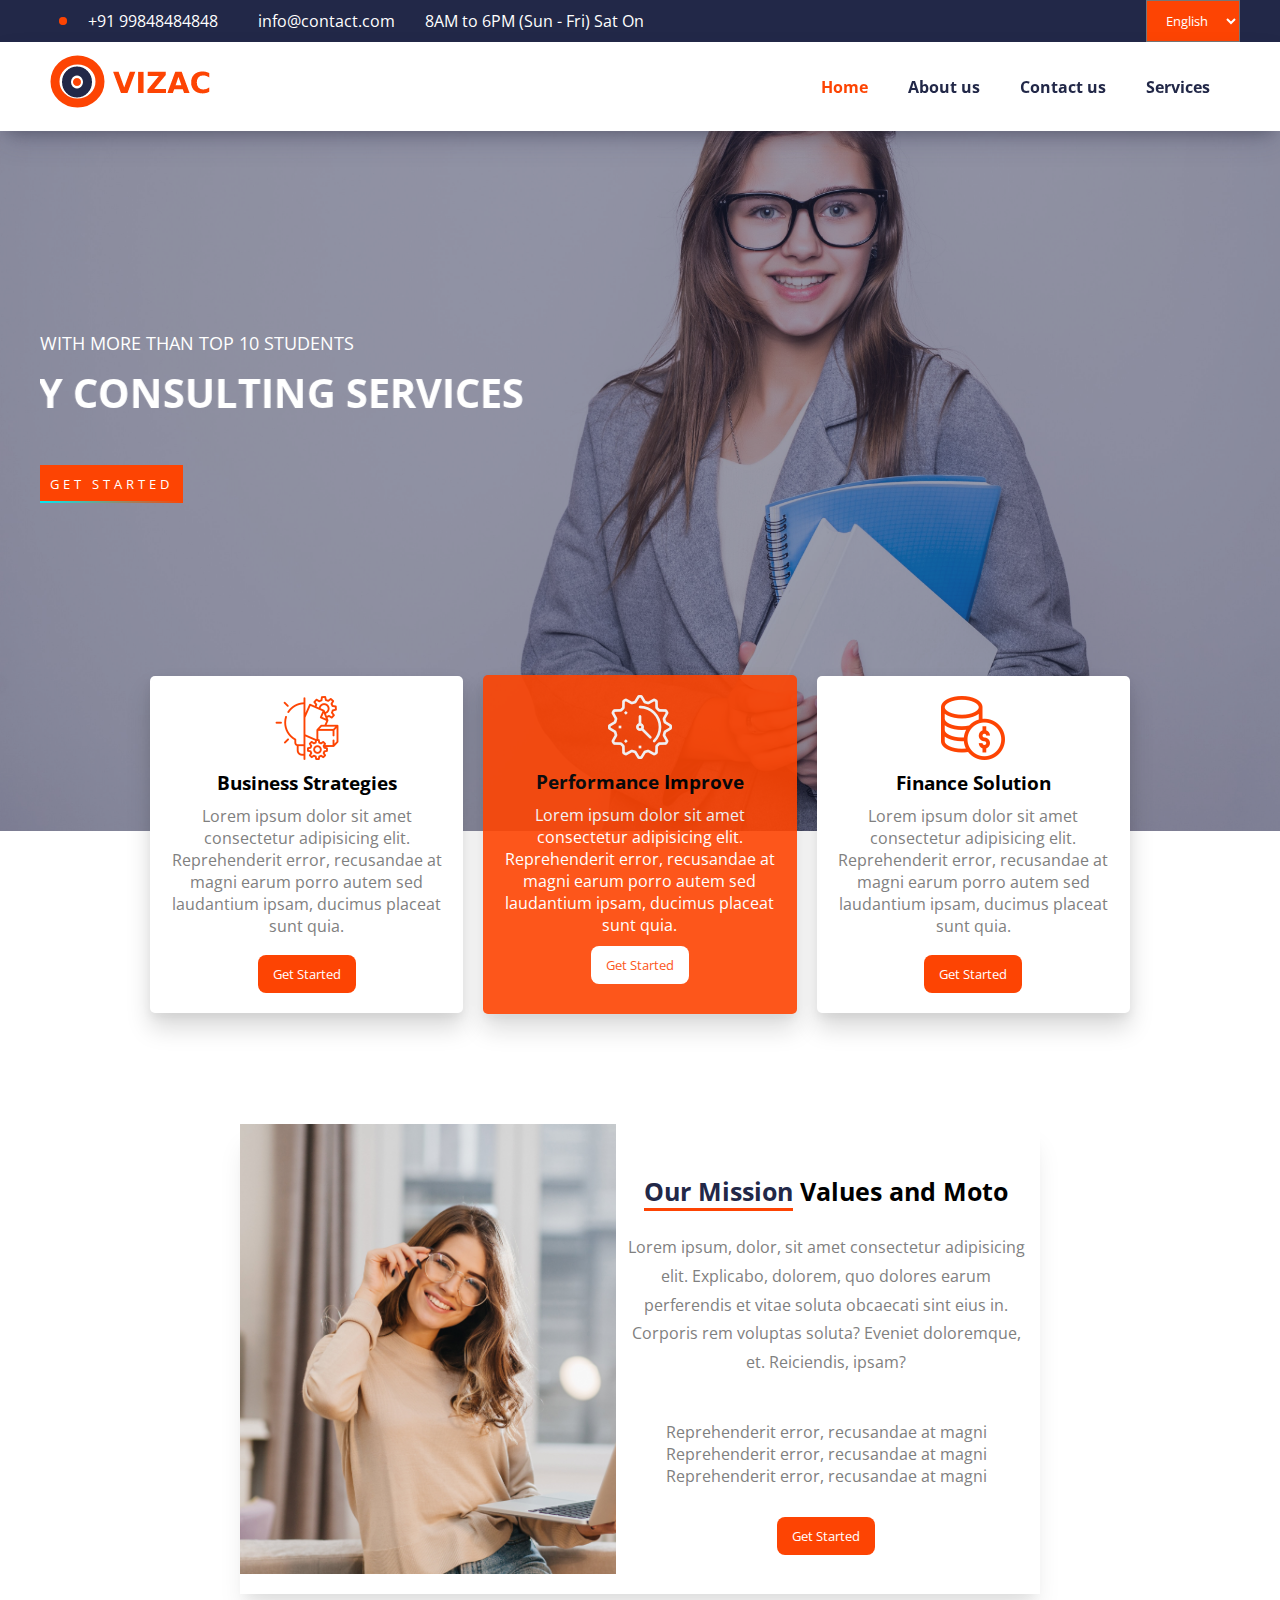
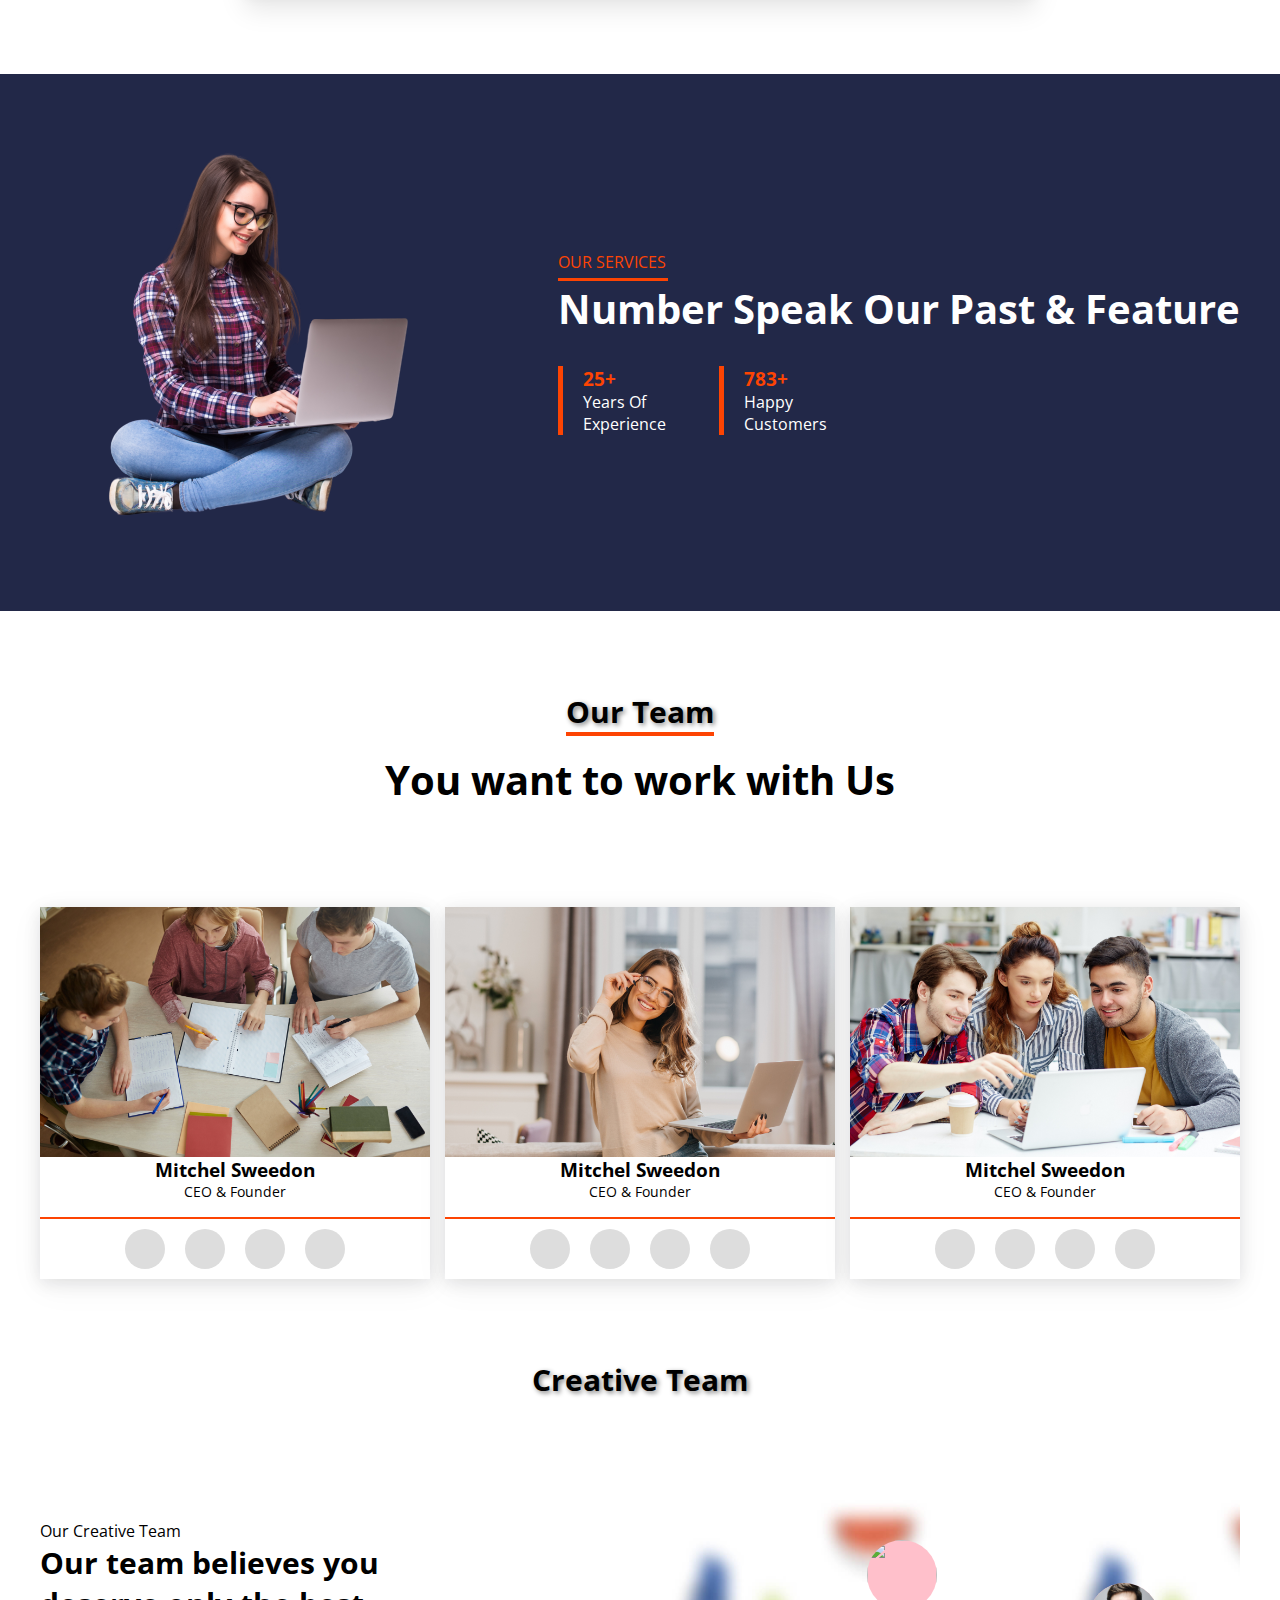
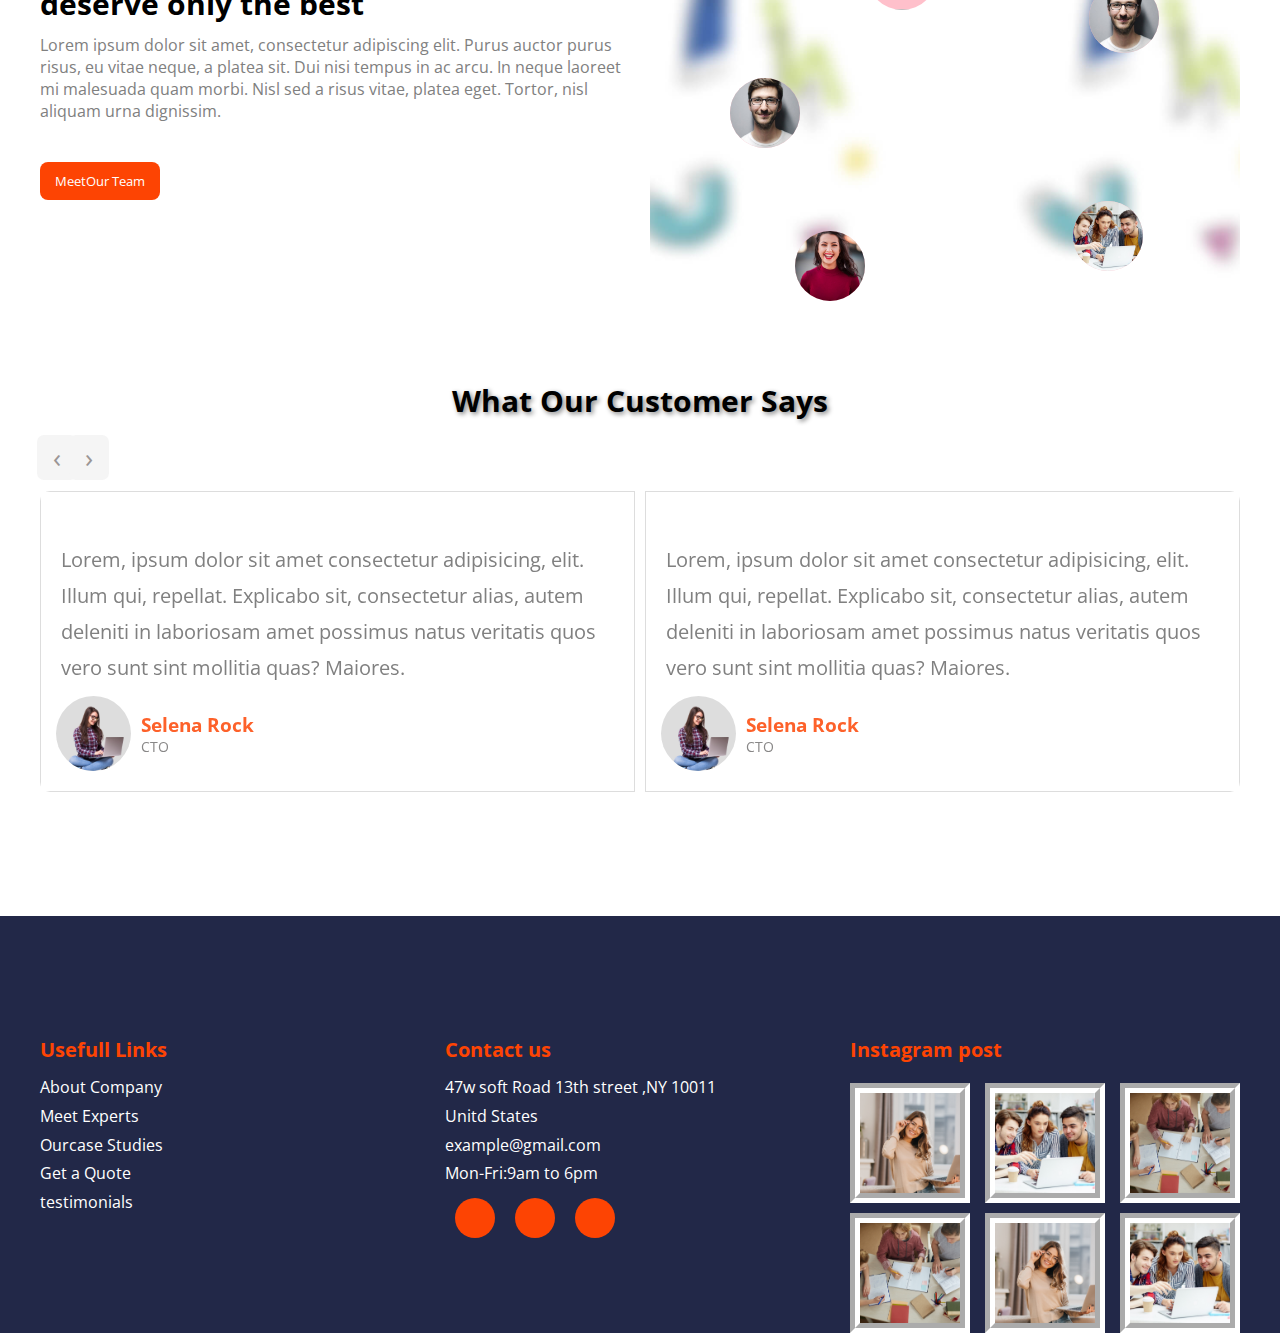
==== commit bff31890: "27-12-2022 01:02PM" ====
--- a/images/html/index.html
+++ b/images/html/index.html
@@ -527,22 +527,7 @@
 			$(document).ready(function(){
 		  $(".owl-carousel").owlCarousel();
 		});
-	// 		var owl = $('.owl-carousel');
-	// owl.owlCarousel({
-	//     items:2,
-	//     loop:true,
-	//     margin:20,
-	//     autoplay:true,
-	//     autoplayTimeout:2000,
-	//     autoplayHoverPause:true
-
-	// });
-	// $('.play').on('click',function(){
-	//     owl.trigger('play.owl.autoplay',[1000])
-	// })
-	// $('.stop').on('click',function(){
-	//     owl.trigger('stop.owl.autoplay')
-	// })
+	
 $('.owl-carousel').owlCarousel({
     loop:true,
     margin:10,
@@ -564,7 +549,7 @@
     }
 })
 	</script>
-    <script src="../carousel/wow.min.js"></script>
+<!--     <script src="../carousel/wow.min.js"></script>
      <script>
           new WOW().init();
      </script>
@@ -574,6 +559,6 @@
      			$(".menu").slideToggle(1000);
      		})
      	});
-     </script>
+     </script> -->
 		</body>
 		</html>